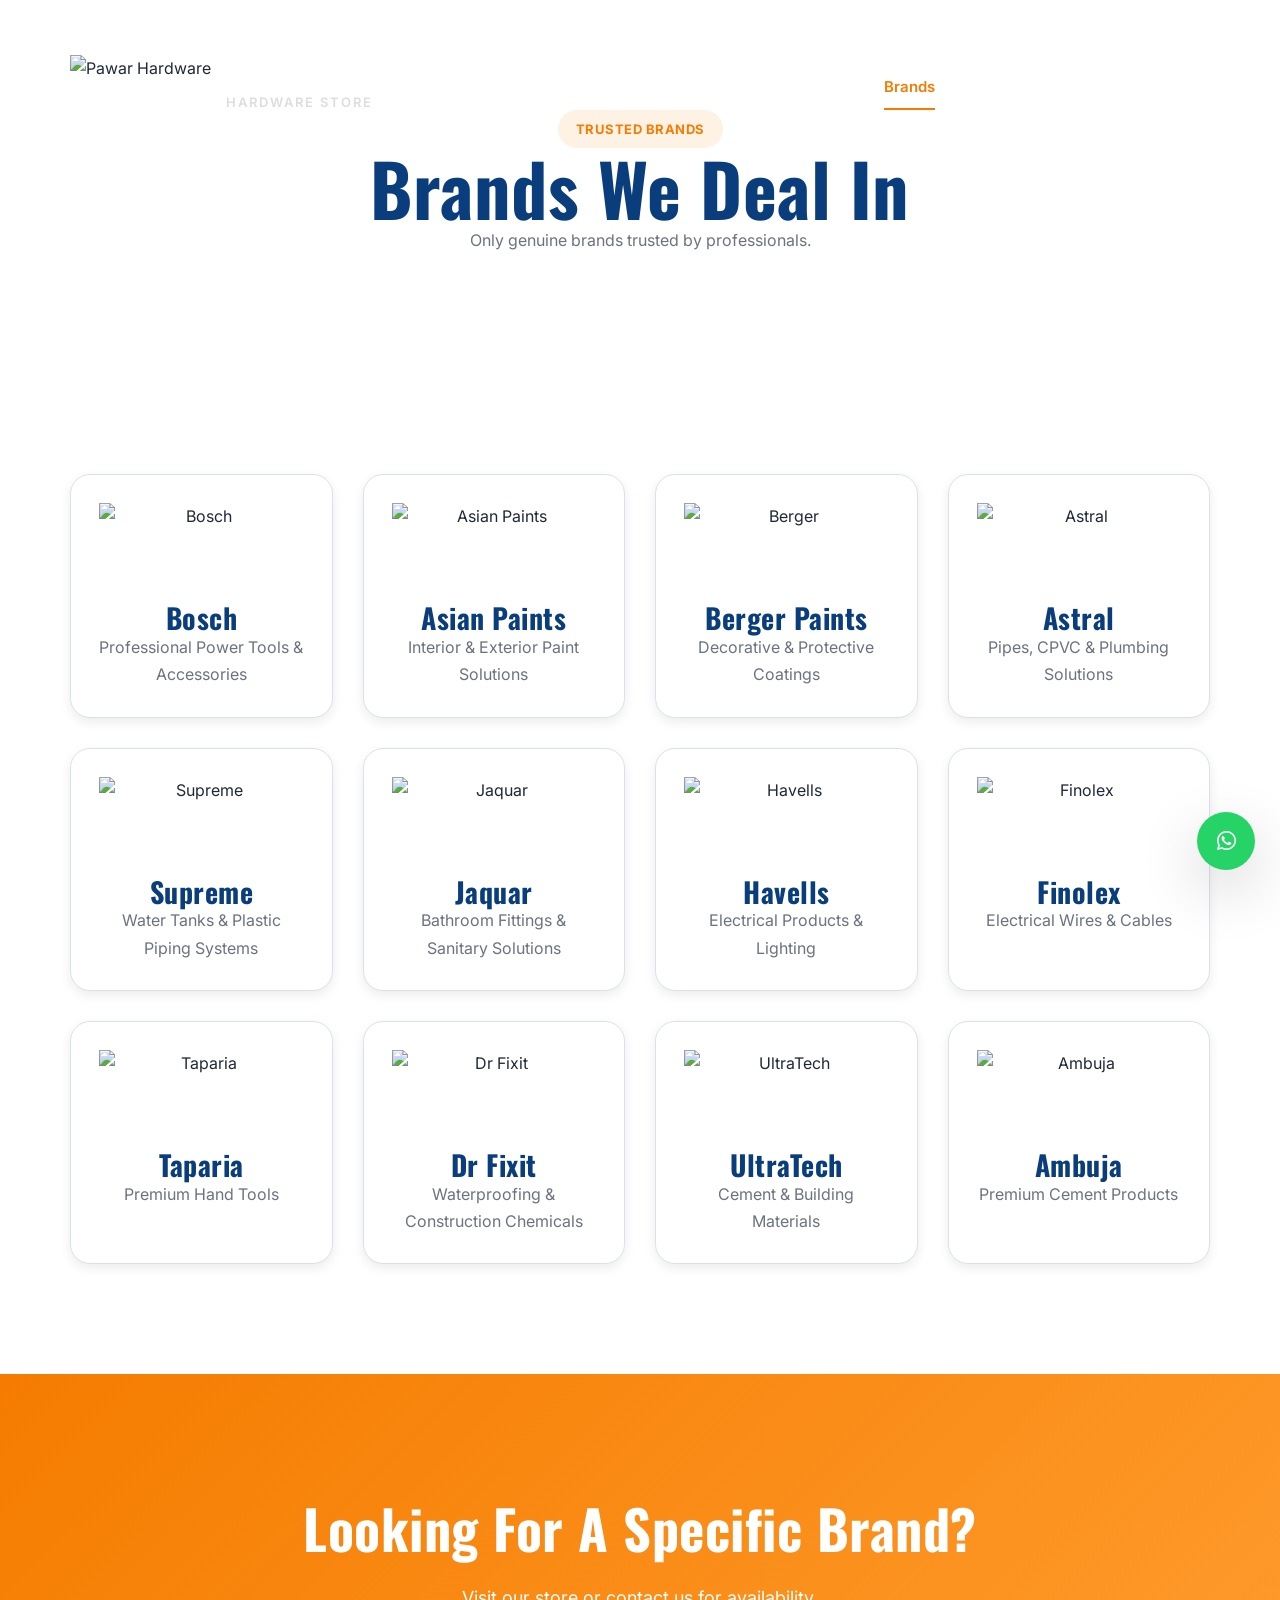
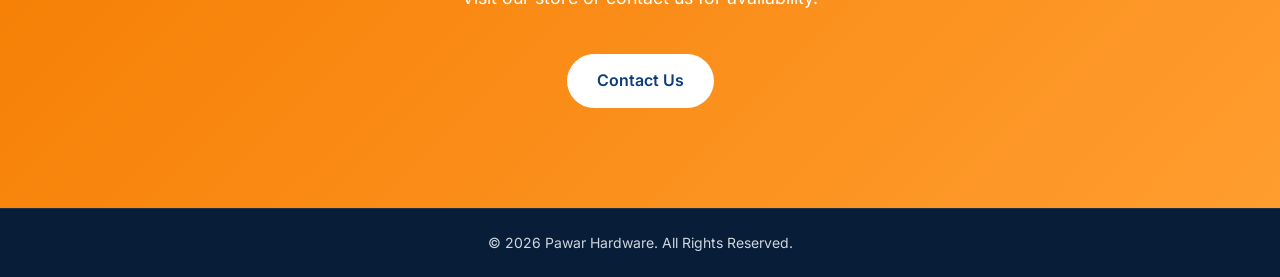
==== brands.html @ 083a14bd "Updated website design" ====
<!DOCTYPE html>
<html lang="en">

<head>
<!-- Favicons -->
<link rel="icon" href="assets/logo/favicon.ico" type="image/x-icon">

<link rel="icon" type="image/png" sizes="16x16" href="assets/logo/favicon-16x16.png">

<link rel="icon" type="image/png" sizes="32x32" href="assets/logo/favicon-32x32.png">

<link rel="apple-touch-icon" sizes="180x180" href="assets/logo/apple-touch-icon.png">

<meta name="theme-color" content="#0F3F7A">
<meta charset="UTF-8">

<meta name="viewport" content="width=device-width, initial-scale=1.0">

<title>Brands | Pawar Hardware</title>

<link rel="preconnect" href="https://fonts.googleapis.com">

<link rel="preconnect" href="https://fonts.gstatic.com" crossorigin>

<link href="https://fonts.googleapis.com/css2?family=Inter:wght@300;400;500;600;700;800&family=Oswald:wght@400;500;600;700&display=swap" rel="stylesheet">

<link rel="stylesheet" href="https://cdnjs.cloudflare.com/ajax/libs/font-awesome/6.7.2/css/all.min.css">

<link rel="stylesheet" href="css/variables.css">
<link rel="stylesheet" href="css/style.css">
<link rel="stylesheet" href="css/responsive.css">
<link rel="stylesheet" href="css/animations.css">

</head>

<body>

<div class="loader"></div>

<div class="scroll-progress"></div>

<header class="site-header sticky">

<div class="container">

<div class="navbar">

<a href="index.html" class="logo">

<img src="assets/logo/pawar-logo.png" alt="Pawar Hardware">

<div class="logo-text">

<h3>PAWAR</h3>

<span>HARDWARE STORE</span>

</div>

</a>

<nav>

<ul class="nav-links">

<li><a href="index.html">Home</a></li>

<li><a href="products.html">Products</a></li>

<li><a href="categories.html">Categories</a></li>

<li><a class="active" href="brands.html">Brands</a></li>

<li><a href="services.html">Services</a></li>

<li><a href="gallery.html">Gallery</a></li>

<li><a href="contact.html">Contact</a></li>

</ul>

</nav>

</div>

</div>

</header>

<section class="page-header">

<div class="container text-center">

<span class="badge">

TRUSTED BRANDS

</span>

<h1>

Brands We Deal In

</h1>

<p>

Only genuine brands trusted by professionals.

</p>

</div>

</section>

<section class="brands">

<div class="container">

<div class="grid-4">

<div class="card text-center hover-up">

<img src="assets/brands/bosch.png" alt="Bosch" style="height:70px;margin:auto">

<h3 class="mt-30">Bosch</h3>

<p>Professional Power Tools & Accessories</p>

</div>

<div class="card text-center hover-up">

<img src="assets/brands/asian-paints.png" alt="Asian Paints" style="height:70px;margin:auto">

<h3 class="mt-30">Asian Paints</h3>

<p>Interior & Exterior Paint Solutions</p>

</div>

<div class="card text-center hover-up">

<img src="assets/brands/berger.png" alt="Berger" style="height:70px;margin:auto">

<h3 class="mt-30">Berger Paints</h3>

<p>Decorative & Protective Coatings</p>

</div>

<div class="card text-center hover-up">

<img src="assets/brands/astral.png" alt="Astral" style="height:70px;margin:auto">

<h3 class="mt-30">Astral</h3>

<p>Pipes, CPVC & Plumbing Solutions</p>

</div>

<div class="card text-center hover-up">

<img src="assets/brands/supreme.png" alt="Supreme" style="height:70px;margin:auto">

<h3 class="mt-30">Supreme</h3>

<p>Water Tanks & Plastic Piping Systems</p>

</div>

<div class="card text-center hover-up">

<img src="assets/brands/jaquar.png" alt="Jaquar" style="height:70px;margin:auto">

<h3 class="mt-30">Jaquar</h3>

<p>Bathroom Fittings & Sanitary Solutions</p>

</div>

<div class="card text-center hover-up">

<img src="assets/brands/havells.png" alt="Havells" style="height:70px;margin:auto">

<h3 class="mt-30">Havells</h3>

<p>Electrical Products & Lighting</p>

</div>

<div class="card text-center hover-up">

<img src="assets/brands/finolex.png" alt="Finolex" style="height:70px;margin:auto">

<h3 class="mt-30">Finolex</h3>

<p>Electrical Wires & Cables</p>

</div>

<div class="card text-center hover-up">

<img src="assets/brands/taparia.png" alt="Taparia" style="height:70px;margin:auto">

<h3 class="mt-30">Taparia</h3>

<p>Premium Hand Tools</p>

</div>

<div class="card text-center hover-up">

<img src="assets/brands/dr-fixit.png" alt="Dr Fixit" style="height:70px;margin:auto">

<h3 class="mt-30">Dr Fixit</h3>

<p>Waterproofing & Construction Chemicals</p>

</div>

<div class="card text-center hover-up">

<img src="assets/brands/ultratech.png" alt="UltraTech" style="height:70px;margin:auto">

<h3 class="mt-30">UltraTech</h3>

<p>Cement & Building Materials</p>

</div>

<div class="card text-center hover-up">

<img src="assets/brands/ambuja.png" alt="Ambuja" style="height:70px;margin:auto">

<h3 class="mt-30">Ambuja</h3>

<p>Premium Cement Products</p>

</div>

</div>

</div>

</section>

<section class="cta">

<div class="container text-center">

<h2>

Looking For A Specific Brand?

</h2>

<p>

Visit our store or contact us for availability.

</p>

<a href="contact.html" class="btn btn-white">

Contact Us

</a>

</div>

</section>

<footer class="footer">

<div class="footer-bottom">

<div class="container">

<p>

© 2026 Pawar Hardware. All Rights Reserved.

</p>

</div>

</div>

</footer>

<a href="https://wa.me/919226948412" class="whatsapp">

<i class="fab fa-whatsapp"></i>

</a>

<a href="#" class="back-top">

<i class="fa-solid fa-arrow-up"></i>

</a>

<script src="js/main.js"></script>

</body>

</html>
---- css/variables.css ----
/*==========================================
 PAWAR HARDWARE V1
 VARIABLES.CSS
==========================================*/

/* Colors */

:root{

--primary:#0A3D7C;
--primary-dark:#072B57;
--primary-light:#1457A8;

--secondary:#F57C00;
--secondary-dark:#D96C00;
--secondary-light:#FFA033;

--white:#FFFFFF;

--light:#F5F7FA;

--gray:#EDF1F5;

--border:#D9E2EC;

--text:#1F2937;

--text-light:#6B7280;

--success:#10B981;

--danger:#DC2626;

}

/* Typography */

:root{

--font-heading:'Oswald',sans-serif;

--font-body:'Inter',sans-serif;

--fs-xs:12px;
--fs-sm:14px;
--fs-md:16px;
--fs-lg:18px;
--fs-xl:22px;
--fs-2xl:30px;
--fs-3xl:42px;
--fs-4xl:56px;
--fs-5xl:72px;

}

/* Radius */

:root{

--radius-sm:8px;

--radius-md:14px;

--radius-lg:20px;

--radius-xl:28px;

--radius-round:999px;

}

/* Shadows */

:root{

--shadow-sm:0 4px 12px rgba(0,0,0,.08);

--shadow-md:0 10px 25px rgba(0,0,0,.12);

--shadow-lg:0 20px 60px rgba(0,0,0,.18);

}

/* Transition */

:root{

--transition:.35s ease;

}

/* Container */

:root{

--container:1320px;

}

/* Header */

:root{

--header-height:90px;

}

/* Gradient */

:root{

--gradient:linear-gradient(
135deg,
var(--primary),
var(--primary-dark)
);

}

/* Glass */

:root{

--glass:rgba(255,255,255,.12);

}

/* Blur */

:root{

--blur:blur(18px);

}

/* Z Index */

:root{

--z-header:999;

--z-menu:998;

--z-overlay:997;

--z-popup:9999;

}

/* Section */

:root{

--section-padding:110px;

}

/* Buttons */

:root{

--btn-height:54px;

}

/* Cards */

:root{

--card-padding:24px;

}

/* Hero */

:root{

--hero-height:100vh;

}

/* Product */

:root{

--product-image:260px;

}

/* Gallery */

:root{

--gallery-image:320px;

}

/* Footer */

:root{

--footer-bg:#071D38;

}

/* Animation */

:root{

--anim-speed:.7s;

}

/* Selection */

::selection{

background:var(--secondary);

color:#fff;

}

/* Scrollbar */

::-webkit-scrollbar{

width:10px;

}

::-webkit-scrollbar-track{

background:#f2f2f2;

}

::-webkit-scrollbar-thumb{

background:var(--secondary);

border-radius:100px;

}

::-webkit-scrollbar-thumb:hover{

background:var(--primary);

}
---- css/style.css ----
/*==================================================
PAWAR HARDWARE V1
STYLE.CSS
==================================================*/

/*==========================
RESET
==========================*/

*,
*::before,
*::after{
margin:0;
padding:0;
box-sizing:border-box;
}

html{
scroll-behavior:smooth;
}

body{
font-family:var(--font-body);
font-size:16px;
line-height:1.7;
color:var(--text);
background:var(--white);
overflow-x:hidden;
-webkit-font-smoothing:antialiased;
}

img{
display:block;
max-width:100%;
}

a{
text-decoration:none;
color:inherit;
transition:var(--transition);
}

ul{
list-style:none;
}

button,
input,
textarea,
select{
font:inherit;
outline:none;
border:none;
}

button{
cursor:pointer;
background:none;
}

section{
padding:var(--section-padding) 0;
position:relative;
}

.container{
width:min(100% - 40px,var(--container));
margin:auto;
}

/*==========================
TYPOGRAPHY
==========================*/

h1,
h2,
h3,
h4,
h5{
font-family:var(--font-heading);
font-weight:700;
letter-spacing:.5px;
color:var(--primary);
line-height:1.1;
}

h1{
font-size:72px;
}

h2{
font-size:48px;
}

h3{
font-size:28px;
}

p{
color:var(--text-light);
}

.section-title{
text-align:center;
max-width:760px;
margin:auto auto 70px;
}

.section-title span{
display:inline-block;
padding:8px 18px;
border-radius:100px;
background:rgba(245,124,0,.12);
color:var(--secondary);
font-weight:700;
font-size:14px;
letter-spacing:1px;
margin-bottom:18px;
}

.section-title p{
margin-top:18px;
}

/*==========================
GRID
==========================*/

.grid-2{
display:grid;
grid-template-columns:repeat(2,1fr);
gap:60px;
align-items:center;
}

.grid-3{
display:grid;
grid-template-columns:repeat(3,1fr);
gap:30px;
}

.grid-4{
display:grid;
grid-template-columns:repeat(4,1fr);
gap:30px;
}

/*==========================
BUTTONS
==========================*/

.btn{
display:inline-flex;
align-items:center;
justify-content:center;
gap:12px;
height:54px;
padding:0 30px;
border-radius:var(--radius-round);
font-weight:600;
transition:var(--transition);
}

.btn-primary{
background:var(--secondary);
color:#fff;
box-shadow:var(--shadow-sm);
}

.btn-primary:hover{
background:var(--primary);
transform:translateY(-4px);
}

.btn-outline{
border:2px solid var(--primary);
color:var(--primary);
}

.btn-outline:hover{
background:var(--primary);
color:#fff;
}

.btn-white{
background:#fff;
color:var(--primary);
}

.btn-white:hover{
background:var(--secondary);
color:#fff;
}

/*==========================
BADGES
==========================*/

.badge{
display:inline-flex;
align-items:center;
padding:8px 18px;
border-radius:100px;
background:rgba(245,124,0,.1);
color:var(--secondary);
font-size:13px;
font-weight:700;
letter-spacing:.5px;
}

/*==========================
CARDS
==========================*/

.card{
background:#fff;
border-radius:var(--radius-lg);
box-shadow:var(--shadow-sm);
padding:28px;
transition:var(--transition);
border:1px solid var(--border);
}

.card:hover{
transform:translateY(-8px);
box-shadow:var(--shadow-lg);
}

/*==========================
IMAGES
==========================*/

.image-cover{
width:100%;
height:100%;
object-fit:cover;
}

.round{
border-radius:var(--radius-lg);
overflow:hidden;
}

/*==========================
HELPERS
==========================*/

.text-center{
text-align:center;
}

.mt-20{
margin-top:20px;
}

.mt-30{
margin-top:30px;
}

.mt-40{
margin-top:40px;
}

.mt-60{
margin-top:60px;
}

.mb-30{
margin-bottom:30px;
}

.mb-60{
margin-bottom:60px;
}

.bg-light{
background:var(--light);
}

.bg-primary{
background:var(--primary);
color:#fff;
}

.bg-gradient{
background:var(--gradient);
color:#fff;
}

.shadow{
box-shadow:var(--shadow-lg);
}

.radius{
border-radius:var(--radius-lg);
}

.hide{
display:none;
}

.show{
display:block;
}
/*=========================================
TOP BAR
=========================================*/

.topbar{

background:var(--primary-dark);

color:#fff;

font-size:14px;

}

.topbar .container{

display:flex;

justify-content:space-between;

align-items:center;

height:42px;

}

.topbar-left,
.topbar-right{

display:flex;

align-items:center;

gap:25px;

}

.topbar i{

color:var(--secondary);

margin-right:8px;

}

.topbar a{

color:#fff;

opacity:.9;

}

.topbar a:hover{

color:var(--secondary);

}


/*=========================================
HEADER
=========================================*/

.site-header{

position:absolute;

top:42px;

left:0;

width:100%;

z-index:999;

transition:.35s;

}

.site-header.sticky{

position:fixed;

top:0;

background:rgba(255,255,255,.95);

backdrop-filter:blur(15px);

box-shadow:0 10px 30px rgba(0,0,0,.08);

animation:headerSlide .4s;

}

@keyframes headerSlide{

from{

transform:translateY(-100%);

}

to{

transform:translateY(0);

}

}


/*=========================================
NAVBAR
=========================================*/

.navbar{

height:90px;

display:flex;

justify-content:space-between;

align-items:center;

}


/*=========================================
LOGO
=========================================*/

.logo{

display:flex;

align-items:center;

gap:15px;

}

.logo img{

height:64px;

width:auto;

}

.logo-text{

display:flex;

flex-direction:column;

}

.logo-text h3{

font-size:28px;

margin:0;

color:#fff;

}

.site-header.sticky .logo-text h3{

color:var(--primary);

}

.logo-text span{

font-size:13px;

font-weight:600;

letter-spacing:2px;

color:#ddd;

text-transform:uppercase;

}

.site-header.sticky .logo-text span{

color:var(--secondary);

}


/*=========================================
MENU
=========================================*/

.nav-links{

display:flex;

align-items:center;

gap:34px;

}

.nav-links li{

position:relative;

}

.nav-links a{

font-size:15px;

font-weight:600;

color:#fff;

transition:.3s;

position:relative;

padding:8px 0;

}

.site-header.sticky .nav-links a{

color:var(--primary);

}

.nav-links a::after{

content:"";

position:absolute;

left:0;

bottom:-6px;

width:0;

height:2px;

background:var(--secondary);

transition:.35s;

}

.nav-links a:hover{

color:var(--secondary);

}

.nav-links a:hover::after,

.nav-links .active::after{

width:100%;

}

.nav-links .active{

color:var(--secondary);

}


/*=========================================
NAV BUTTON
=========================================*/

.nav-action{

display:flex;

align-items:center;

gap:15px;

}


/*=========================================
CALL BUTTON
=========================================*/

.call-btn{

display:flex;

align-items:center;

gap:12px;

padding:12px 22px;

background:var(--secondary);

border-radius:100px;

color:#fff;

font-weight:600;

box-shadow:var(--shadow-md);

transition:.3s;

}

.call-btn:hover{

background:#fff;

color:var(--primary);

transform:translateY(-3px);

}

.call-btn i{

font-size:18px;

}


/*=========================================
MOBILE MENU
=========================================*/

.menu-toggle{

display:none;

width:50px;

height:50px;

border-radius:12px;

background:#fff;

align-items:center;

justify-content:center;

cursor:pointer;

box-shadow:var(--shadow-sm);

}

.menu-toggle i{

font-size:22px;

color:var(--primary);

}


/*=========================================
MOBILE NAVIGATION
=========================================*/

.mobile-menu{

position:fixed;

top:0;

right:-100%;

width:320px;

height:100vh;

background:#fff;

padding:40px;

transition:.4s;

z-index:9999;

overflow:auto;

box-shadow:-10px 0 40px rgba(0,0,0,.15);

}

.mobile-menu.active{

right:0;

}

.mobile-menu ul{

margin-top:60px;

}

.mobile-menu li{

margin-bottom:22px;

}

.mobile-menu a{

font-size:18px;

font-weight:600;

color:var(--primary);

}

.mobile-menu a:hover{

color:var(--secondary);

}

.close-menu{

position:absolute;

top:20px;

right:20px;

width:42px;

height:42px;

display:flex;

align-items:center;

justify-content:center;

border-radius:50%;

background:var(--light);

cursor:pointer;

}

.close-menu i{

font-size:20px;

color:var(--primary);

}


/*=========================================
OVERLAY
=========================================*/

.menu-overlay{

position:fixed;

inset:0;

background:rgba(0,0,0,.45);

opacity:0;

visibility:hidden;

transition:.35s;

z-index:9998;

}

.menu-overlay.active{

opacity:1;

visibility:visible;

}
/*=========================================
HERO SECTION
=========================================*/

.hero{

position:relative;

min-height:100vh;

display:flex;

align-items:center;

overflow:hidden;

background:linear-gradient(135deg,#072B57 0%,#0A3D7C 45%,#1457A8 100%);

color:#fff;

}

/* Background Overlay */

.hero::before{

content:"";

position:absolute;

inset:0;

background:url("../assets/backgrounds/pattern.png");

opacity:.05;

pointer-events:none;

}

.hero::after{

content:"";

position:absolute;

right:-250px;

top:-250px;

width:700px;

height:700px;

background:rgba(245,124,0,.12);

border-radius:50%;

filter:blur(80px);

}

/* Layout */

.hero .container{

position:relative;

z-index:2;

display:grid;

grid-template-columns:1.1fr .9fr;

gap:70px;

align-items:center;

}

/* Left */

.hero-content{

max-width:700px;

}

.hero-badge{

display:inline-flex;

align-items:center;

gap:10px;

padding:10px 22px;

background:rgba(255,255,255,.12);

backdrop-filter:blur(10px);

border:1px solid rgba(255,255,255,.15);

border-radius:100px;

font-size:14px;

font-weight:600;

margin-bottom:25px;

}

.hero-badge i{

color:var(--secondary);

}

.hero h1{

font-size:78px;

line-height:1.05;

margin-bottom:25px;

color:#fff;

}

.hero h1 span{

color:var(--secondary);

}

.hero p{

font-size:18px;

max-width:620px;

color:rgba(255,255,255,.85);

margin-bottom:40px;

}

/* Buttons */

.hero-buttons{

display:flex;

gap:18px;

margin-bottom:50px;

}

/* Search */

.hero-search{

display:flex;

align-items:center;

background:#fff;

border-radius:100px;

padding:10px;

max-width:650px;

box-shadow:0 20px 60px rgba(0,0,0,.20);

}

.hero-search input{

flex:1;

padding:16px 22px;

background:transparent;

font-size:16px;

color:var(--text);

}

.hero-search button{

height:56px;

padding:0 32px;

background:var(--secondary);

color:#fff;

border-radius:100px;

font-weight:600;

transition:.35s;

}

.hero-search button:hover{

background:var(--primary);

}

/* Right */

.hero-image{

position:relative;

display:flex;

justify-content:center;

align-items:center;

}

.hero-image img{

width:100%;

max-width:650px;

animation:floatImage 6s ease-in-out infinite;

filter:drop-shadow(0 30px 50px rgba(0,0,0,.35));

}

/* Floating Cards */

.float-card{

position:absolute;

background:rgba(255,255,255,.12);

backdrop-filter:blur(16px);

border:1px solid rgba(255,255,255,.18);

border-radius:18px;

padding:18px 22px;

display:flex;

align-items:center;

gap:16px;

box-shadow:0 15px 40px rgba(0,0,0,.18);

}

.float-card i{

width:56px;

height:56px;

display:flex;

align-items:center;

justify-content:center;

background:var(--secondary);

border-radius:50%;

font-size:22px;

}

.float-card h4{

font-size:18px;

color:#fff;

margin-bottom:4px;

}

.float-card span{

font-size:14px;

color:#ddd;

}

.card-top{

top:40px;

left:-40px;

}

.card-bottom{

bottom:40px;

right:-20px;

}

/* Scroll Indicator */

.scroll-down{

position:absolute;

bottom:35px;

left:50%;

transform:translateX(-50%);

display:flex;

flex-direction:column;

align-items:center;

gap:10px;

font-size:14px;

letter-spacing:2px;

text-transform:uppercase;

color:#fff;

opacity:.8;

}

.scroll-down span{

width:2px;

height:40px;

background:#fff;

animation:scrollLine 1.6s infinite;

}

/* Hero Stats */

.hero-stats{

display:flex;

gap:40px;

margin-top:45px;

}

.hero-stat h2{

font-size:42px;

color:var(--secondary);

margin-bottom:6px;

}

.hero-stat p{

color:#ddd;

font-size:14px;

}

/* Animations */

@keyframes floatImage{

0%,100%{

transform:translateY(0);

}

50%{

transform:translateY(-18px);

}

}

@keyframes scrollLine{

0%{

transform:scaleY(0);

transform-origin:top;

}

50%{

transform:scaleY(1);

transform-origin:top;

}

51%{

transform-origin:bottom;

}

100%{

transform:scaleY(0);

transform-origin:bottom;

}

}
/*=========================================
FEATURED CATEGORIES
=========================================*/

.categories{

background:var(--light);

position:relative;

overflow:hidden;

}

.categories::before{

content:"";

position:absolute;

top:0;

left:0;

width:100%;

height:8px;

background:linear-gradient(90deg,var(--secondary),transparent);

}

.category-grid{

display:grid;

grid-template-columns:repeat(4,1fr);

gap:30px;

}

.category-card{

position:relative;

background:#fff;

border-radius:22px;

overflow:hidden;

transition:.4s;

border:1px solid var(--border);

box-shadow:var(--shadow-sm);

}

.category-card:hover{

transform:translateY(-12px);

box-shadow:var(--shadow-lg);

border-color:var(--secondary);

}

.category-image{

height:220px;

overflow:hidden;

position:relative;

}

.category-image img{

width:100%;

height:100%;

object-fit:cover;

transition:.6s;

}

.category-card:hover .category-image img{

transform:scale(1.1);

}

.category-overlay{

position:absolute;

inset:0;

background:linear-gradient(to top,

rgba(0,0,0,.55),

transparent);

}

.category-content{

padding:28px;

text-align:center;

}

.category-icon{

width:80px;

height:80px;

margin:-70px auto 20px;

border-radius:50%;

background:#fff;

display:flex;

justify-content:center;

align-items:center;

box-shadow:0 15px 30px rgba(0,0,0,.12);

position:relative;

z-index:5;

}

.category-icon i{

font-size:34px;

color:var(--secondary);

}

.category-content h3{

margin-bottom:12px;

font-size:26px;

}

.category-content p{

font-size:15px;

margin-bottom:25px;

}

.category-link{

display:inline-flex;

align-items:center;

gap:10px;

color:var(--primary);

font-weight:700;

transition:.35s;

}

.category-link i{

transition:.35s;

}

.category-link:hover{

color:var(--secondary);

}

.category-link:hover i{

transform:translateX(6px);

}


/*=========================================
WHY CHOOSE US
=========================================*/

.features{

background:#fff;

}

.feature-grid{

display:grid;

grid-template-columns:repeat(3,1fr);

gap:35px;

}

.feature-card{

padding:40px;

border-radius:22px;

background:#fff;

text-align:center;

border:1px solid var(--border);

transition:.4s;

}

.feature-card:hover{

background:var(--primary);

transform:translateY(-12px);

box-shadow:var(--shadow-lg);

}

.feature-icon{

width:90px;

height:90px;

margin:auto;

border-radius:50%;

display:flex;

align-items:center;

justify-content:center;

background:rgba(245,124,0,.1);

margin-bottom:25px;

transition:.4s;

}

.feature-icon i{

font-size:38px;

color:var(--secondary);

}

.feature-card:hover .feature-icon{

background:#fff;

}

.feature-card:hover h3,

.feature-card:hover p{

color:#fff;

}

.feature-card h3{

margin-bottom:15px;

font-size:24px;

transition:.3s;

}

.feature-card p{

transition:.3s;

}


/*=========================================
PRODUCT SECTION
=========================================*/

.products{

background:var(--light);

}

.product-grid{

display:grid;

grid-template-columns:repeat(4,1fr);

gap:30px;

}

.product-card{

background:#fff;

border-radius:22px;

overflow:hidden;

border:1px solid var(--border);

transition:.4s;

box-shadow:var(--shadow-sm);

}

.product-card:hover{

transform:translateY(-12px);

box-shadow:var(--shadow-lg);

}

.product-image{

height:260px;

background:#fff;

display:flex;

justify-content:center;

align-items:center;

padding:25px;

overflow:hidden;

}

.product-image img{

max-width:100%;

max-height:200px;

transition:.45s;

}

.product-card:hover .product-image img{

transform:scale(1.08);

}

.product-body{

padding:28px;

text-align:center;

}

.product-category{

font-size:13px;

font-weight:700;

color:var(--secondary);

text-transform:uppercase;

letter-spacing:1px;

margin-bottom:10px;

}

.product-title{

font-size:24px;

margin-bottom:18px;

min-height:60px;

}

.product-buttons{

display:flex;

justify-content:center;

gap:12px;

flex-wrap:wrap;

}

.product-buttons .btn{

height:46px;

padding:0 22px;

font-size:14px;

}
/*==================================================
BRANDS
==================================================*/

.brands{

background:#fff;

overflow:hidden;

position:relative;

}

.brand-slider{

display:flex;

gap:40px;

align-items:center;

animation:brandSlide 28s linear infinite;

width:max-content;

}

.brand-slider:hover{

animation-play-state:paused;

}

.brand-item{

width:180px;

height:100px;

display:flex;

justify-content:center;

align-items:center;

background:#fff;

border-radius:20px;

border:1px solid var(--border);

box-shadow:var(--shadow-sm);

transition:.35s;

}

.brand-item:hover{

transform:translateY(-8px);

box-shadow:var(--shadow-lg);

border-color:var(--secondary);

}

.brand-item img{

max-width:130px;

max-height:55px;

opacity:.8;

transition:.35s;

}

.brand-item:hover img{

opacity:1;

transform:scale(1.08);

}

@keyframes brandSlide{

0%{

transform:translateX(0);

}

100%{

transform:translateX(-50%);

}

}


/*==================================================
STATISTICS
==================================================*/

.stats{

background:linear-gradient(135deg,var(--primary),var(--primary-dark));

color:#fff;

}

.stats-grid{

display:grid;

grid-template-columns:repeat(4,1fr);

gap:30px;

text-align:center;

}

.stat-card{

padding:20px;

}

.stat-card h2{

font-size:64px;

color:var(--secondary);

margin-bottom:10px;

}

.stat-card p{

color:#ddd;

font-size:16px;

letter-spacing:1px;

}


/*==================================================
SERVICES
==================================================*/

.services{

background:var(--light);

}

.services-grid{

display:grid;

grid-template-columns:repeat(3,1fr);

gap:35px;

}

.service-card{

background:#fff;

padding:40px;

border-radius:22px;

text-align:center;

transition:.35s;

border:1px solid var(--border);

}

.service-card:hover{

background:var(--primary);

transform:translateY(-12px);

box-shadow:var(--shadow-lg);

}

.service-card i{

font-size:48px;

color:var(--secondary);

margin-bottom:25px;

transition:.35s;

}

.service-card:hover i{

transform:rotate(8deg) scale(1.1);

}

.service-card h3{

margin-bottom:18px;

}

.service-card:hover h3,

.service-card:hover p{

color:#fff;

}


/*==================================================
TESTIMONIALS
==================================================*/

.testimonials{

background:#fff;

}

.testimonial-grid{

display:grid;

grid-template-columns:repeat(3,1fr);

gap:30px;

}

.testimonial-card{

padding:35px;

border-radius:22px;

border:1px solid var(--border);

box-shadow:var(--shadow-sm);

background:#fff;

transition:.35s;

position:relative;

}

.testimonial-card:hover{

transform:translateY(-10px);

box-shadow:var(--shadow-lg);

}

.quote{

font-size:70px;

line-height:1;

color:var(--secondary);

opacity:.18;

position:absolute;

top:10px;

right:25px;

font-family:Georgia,serif;

}

.stars{

color:#FDBA12;

margin-bottom:20px;

font-size:18px;

}

.client{

display:flex;

align-items:center;

gap:15px;

margin-top:25px;

}

.client img{

width:60px;

height:60px;

border-radius:50%;

object-fit:cover;

}

.client h4{

font-size:20px;

margin-bottom:4px;

}

.client span{

font-size:14px;

color:var(--text-light);

}


/*==================================================
GALLERY
==================================================*/

.gallery{

background:var(--light);

}

.gallery-grid{

display:grid;

grid-template-columns:repeat(4,1fr);

gap:22px;

}

.gallery-item{

position:relative;

overflow:hidden;

border-radius:22px;

cursor:pointer;

}

.gallery-item img{

width:100%;

height:280px;

object-fit:cover;

transition:.45s;

}

.gallery-item:hover img{

transform:scale(1.12);

}

.gallery-overlay{

position:absolute;

inset:0;

display:flex;

justify-content:center;

align-items:center;

background:rgba(10,61,124,.78);

opacity:0;

transition:.35s;

}

.gallery-item:hover .gallery-overlay{

opacity:1;

}

.gallery-overlay i{

font-size:40px;

color:#fff;

}


/*==================================================
CTA
==================================================*/

.cta{

background:linear-gradient(135deg,var(--secondary),#ff9d2f);

color:#fff;

text-align:center;

padding:100px 0;

}

.cta h2{

color:#fff;

font-size:54px;

margin:25px 0;

}

.cta p{

max-width:700px;

margin:auto;

color:#fff;

margin-bottom:40px;

font-size:18px;

}
/*==================================================
CONTACT
==================================================*/

.contact{

background:#fff;

}

.contact-wrapper{

display:grid;

grid-template-columns:1fr 1fr;

gap:50px;

align-items:start;

}

.contact-card{

background:#fff;

padding:40px;

border-radius:22px;

box-shadow:var(--shadow-md);

border:1px solid var(--border);

}

.contact-info{

display:flex;

gap:18px;

margin-bottom:30px;

}

.contact-info i{

width:60px;

height:60px;

display:flex;

align-items:center;

justify-content:center;

background:rgba(245,124,0,.1);

border-radius:50%;

color:var(--secondary);

font-size:24px;

flex-shrink:0;

}

.contact-info h4{

margin-bottom:6px;

font-size:22px;

}

.contact-form{

display:grid;

gap:20px;

}

.contact-form input,

.contact-form textarea,

.contact-form select{

width:100%;

padding:16px 20px;

border:1px solid var(--border);

border-radius:14px;

background:#fff;

transition:.3s;

}

.contact-form input:focus,

.contact-form textarea:focus,

.contact-form select:focus{

border-color:var(--secondary);

box-shadow:0 0 0 4px rgba(245,124,0,.12);

}

.contact-form textarea{

height:180px;

resize:none;

}

.map{

overflow:hidden;

border-radius:22px;

height:520px;

box-shadow:var(--shadow-md);

}

.map iframe{

width:100%;

height:100%;

border:0;

}


/*==================================================
FAQ
==================================================*/

.faq{

background:var(--light);

}

.faq-item{

background:#fff;

border-radius:18px;

margin-bottom:20px;

box-shadow:var(--shadow-sm);

overflow:hidden;

}

.faq-question{

padding:22px 28px;

display:flex;

justify-content:space-between;

align-items:center;

cursor:pointer;

font-weight:600;

font-size:18px;

}

.faq-question:hover{

background:rgba(245,124,0,.05);

}

.faq-question i{

transition:.35s;

}

.faq-item.active i{

transform:rotate(180deg);

}

.faq-answer{

display:none;

padding:0 28px 25px;

color:var(--text-light);

line-height:1.8;

}

.faq-item.active .faq-answer{

display:block;

}


/*==================================================
FOOTER
==================================================*/

.footer{

background:var(--footer-bg);

color:#fff;

}

.footer-top{

padding:90px 0 60px;

}

.footer-grid{

display:grid;

grid-template-columns:2fr 1fr 1fr 1.3fr;

gap:50px;

}

.footer-logo{

height:70px;

margin-bottom:20px;

}

.footer h3{

color:#fff;

margin-bottom:25px;

font-size:24px;

}

.footer p{

color:#cfd6df;

}

.footer ul li{

margin-bottom:14px;

}

.footer ul a{

color:#cfd6df;

transition:.3s;

}

.footer ul a:hover{

color:var(--secondary);

padding-left:8px;

}

.footer-contact li{

display:flex;

gap:14px;

align-items:flex-start;

}

.footer-contact i{

color:var(--secondary);

margin-top:5px;

}

.social{

display:flex;

gap:14px;

margin-top:25px;

}

.social a{

width:46px;

height:46px;

display:flex;

align-items:center;

justify-content:center;

background:rgba(255,255,255,.08);

border-radius:50%;

transition:.35s;

}

.social a:hover{

background:var(--secondary);

transform:translateY(-6px);

}

.footer-bottom{

border-top:1px solid rgba(255,255,255,.08);

padding:22px 0;

text-align:center;

color:#bbb;

font-size:14px;

}


/*==================================================
FLOATING BUTTONS
==================================================*/

.whatsapp,

.call,

.back-top{

position:fixed;

right:25px;

width:58px;

height:58px;

display:flex;

align-items:center;

justify-content:center;

border-radius:50%;

color:#fff;

font-size:22px;

box-shadow:var(--shadow-lg);

z-index:999;

transition:.35s;

}

.whatsapp{

background:#25D366;

bottom:30px;

}

.call{

background:var(--primary);

bottom:100px;

}

.back-top{

background:var(--secondary);

bottom:170px;

opacity:0;

visibility:hidden;

}

.back-top.show{

opacity:1;

visibility:visible;

}

.whatsapp:hover,

.call:hover,

.back-top:hover{

transform:translateY(-6px) scale(1.08);

}


/*==================================================
LOADER
==================================================*/

.loader{

position:fixed;

inset:0;

background:#fff;

display:flex;

align-items:center;

justify-content:center;

z-index:99999;

}

.loader span{

width:70px;

height:70px;

border:6px solid #eee;

border-top-color:var(--secondary);

border-radius:50%;

animation:spin 1s linear infinite;

}

@keyframes spin{
    100%{
        transform:rotate(360deg);
    }
}


/*==================================================
UTILITIES
==================================================*/

.text-primary{color:var(--primary);}
.text-secondary{color:var(--secondary);}
.bg-primary{background:var(--primary);}
.bg-light{background:var(--light);}
.rounded{border-radius:22px;}
.shadow{box-shadow:var(--shadow-lg);}
.text-center{text-align:center;}
.w-100{width:100%;}
.mt-30{margin-top:30px;}
.mt-50{margin-top:50px;}
.mb-30{margin-bottom:30px;}
.mb-50{margin-bottom:50px;}
.py-100{padding:100px 0;}
---- css/responsive.css ----
/*==========================================
PAWAR HARDWARE V1
RESPONSIVE.CSS
==========================================*/


/*==========================================
1400px
==========================================*/

@media(max-width:1400px){

.container{

max-width:1140px;

}

.hero h1{

font-size:64px;

}

}


/*==========================================
1200px
==========================================*/

@media(max-width:1200px){

.grid-4,
.product-grid,
.category-grid{

grid-template-columns:repeat(3,1fr);

}

.feature-grid,
.services-grid,
.testimonial-grid{

grid-template-columns:repeat(2,1fr);

}

.footer-grid{

grid-template-columns:repeat(2,1fr);

gap:40px;

}

.hero .container{

grid-template-columns:1fr;

text-align:center;

}

.hero-content{

max-width:100%;

}

.hero-buttons{

justify-content:center;

}

.hero-search{

margin:auto;

}

.hero-stats{

justify-content:center;

}

.hero-image{

margin-top:60px;

}

.float-card{

display:none;

}

}


/*==========================================
992px
==========================================*/

@media(max-width:992px){

.nav-links{

display:none;

}

.call-btn{

display:none;

}

.menu-toggle{

display:flex;

}

.grid-2{

grid-template-columns:1fr;

gap:40px;

}

.contact-wrapper{

grid-template-columns:1fr;

}

.map{

height:400px;

}

.hero{

padding-top:140px;

padding-bottom:80px;

}

.hero h1{

font-size:54px;

}

.section-title h2{

font-size:38px;

}

.stats-grid{

grid-template-columns:repeat(2,1fr);

gap:40px;

}

}


/*==========================================
768px
==========================================*/

@media(max-width:768px){

.grid-4,
.product-grid,
.category-grid,
.feature-grid,
.services-grid,
.gallery-grid,
.testimonial-grid{

grid-template-columns:1fr;

}

.footer-grid{

grid-template-columns:1fr;

}

.topbar{

display:none;

}

.site-header{

top:0;

}

.navbar{

height:80px;

}

.logo img{

height:52px;

}

.logo-text h3{

font-size:22px;

}

.hero{

min-height:auto;

padding:140px 0 90px;

}

.hero h1{

font-size:46px;

}

.hero p{

font-size:16px;

}

.hero-buttons{

flex-direction:column;

align-items:center;

}

.hero-search{

flex-direction:column;

padding:20px;

border-radius:22px;

gap:15px;

}

.hero-search input{

width:100%;

padding:16px;

}

.hero-search button{

width:100%;

}

.hero-stats{

flex-wrap:wrap;

gap:25px;

}

.section-title{

margin-bottom:50px;

}

.section-title h2{

font-size:34px;

}

.stat-card h2{

font-size:48px;

}

.cta h2{

font-size:38px;

}

.contact-card{

padding:30px;

}

.map{

height:350px;

}

.footer-top{

padding:70px 0 40px;

}

.whatsapp,

.call,

.back-top{

width:54px;

height:54px;

font-size:20px;

right:18px;

}

.whatsapp{

bottom:20px;

}

.call{

bottom:88px;

}

.back-top{

bottom:156px;

}

}


/*==========================================
576px
==========================================*/

@media(max-width:576px){

.container{

width:calc(100% - 28px);

}

.hero h1{

font-size:38px;

}

.section-title h2{

font-size:30px;

}

h2{

font-size:32px;

}

.product-title{

font-size:20px;

}

.category-content h3{

font-size:22px;

}

.feature-card,

.service-card,

.product-card,

.category-card,

.testimonial-card{

padding:20px;

}

.hero-search{

box-shadow:none;

}

.btn{

width:100%;

}

.contact-info{

flex-direction:column;

text-align:center;

align-items:center;

}

.contact-info i{

margin-bottom:10px;

}

.social{

justify-content:center;

}

.footer-bottom{

font-size:13px;

padding:18px;

}

}


/*==========================================
400px
==========================================*/

@media(max-width:400px){

.hero h1{

font-size:32px;

}

.hero p{

font-size:15px;

}

.logo img{

height:46px;

}

.logo-text h3{

font-size:18px;

}

.logo-text span{

font-size:11px;

}

.menu-toggle{

width:44px;

height:44px;

}

.menu-toggle i{

font-size:18px;

}

.section-title h2{

font-size:26px;

}

.stat-card h2{

font-size:40px;

}

.cta h2{

font-size:30px;

}

.whatsapp,

.call,

.back-top{

width:48px;

height:48px;

font-size:18px;

}

}
---- css/animations.css ----
/*==================================================
PAWAR HARDWARE V1
ANIMATIONS.CSS
==================================================*/

/*==============================
FADE UP
==============================*/

.fade-up{
opacity:0;
transform:translateY(70px);
transition:all .8s ease;
}

.fade-up.show{
opacity:1;
transform:translateY(0);
}


/*==============================
FADE DOWN
==============================*/

.fade-down{
opacity:0;
transform:translateY(-70px);
transition:all .8s ease;
}

.fade-down.show{
opacity:1;
transform:translateY(0);
}


/*==============================
FADE LEFT
==============================*/

.fade-left{
opacity:0;
transform:translateX(-70px);
transition:all .8s ease;
}

.fade-left.show{
opacity:1;
transform:translateX(0);
}


/*==============================
FADE RIGHT
==============================*/

.fade-right{
opacity:0;
transform:translateX(70px);
transition:all .8s ease;
}

.fade-right.show{
opacity:1;
transform:translateX(0);
}


/*==============================
ZOOM IN
==============================*/

.zoom-in{
opacity:0;
transform:scale(.85);
transition:all .8s ease;
}

.zoom-in.show{
opacity:1;
transform:scale(1);
}


/*==============================
ZOOM OUT
==============================*/

.zoom-out{
opacity:0;
transform:scale(1.15);
transition:all .8s ease;
}

.zoom-out.show{
opacity:1;
transform:scale(1);
}


/*==============================
ROTATE
==============================*/

.rotate-in{
opacity:0;
transform:rotate(-10deg) scale(.9);
transition:all .8s ease;
}

.rotate-in.show{
opacity:1;
transform:rotate(0) scale(1);
}


/*==============================
FLOAT
==============================*/

.float{

animation:float 5s ease-in-out infinite;

}

@keyframes float{

0%{
transform:translateY(0);
}

50%{
transform:translateY(-18px);
}

100%{
transform:translateY(0);
}

}


/*==============================
PULSE
==============================*/

.pulse{

animation:pulse 2s infinite;

}

@keyframes pulse{

0%{
transform:scale(1);
}

50%{
transform:scale(1.08);
}

100%{
transform:scale(1);
}

}


/*==============================
RIPPLE BUTTON
==============================*/

.btn{

position:relative;

overflow:hidden;

}

.btn::before{

content:"";

position:absolute;

width:0;

height:0;

left:50%;

top:50%;

border-radius:50%;

background:rgba(255,255,255,.25);

transform:translate(-50%,-50%);

transition:.6s;

}

.btn:hover::before{

width:420px;

height:420px;

}


/*==============================
IMAGE HOVER
==============================*/

.img-hover{

overflow:hidden;

}

.img-hover img{

transition:.5s;

}

.img-hover:hover img{

transform:scale(1.12);

}


/*==============================
CARD HOVER
==============================*/

.hover-up{

transition:.35s;

}

.hover-up:hover{

transform:translateY(-12px);

}


/*==============================
SHADOW HOVER
==============================*/

.shadow-hover{

transition:.35s;

}

.shadow-hover:hover{

box-shadow:0 25px 60px rgba(0,0,0,.18);

}


/*==============================
SPIN
==============================*/

.spin{

animation:spin 6s linear infinite;

}

@keyframes spin{
100%{
transform:rotate(360deg);
}
}



/*==============================
SHAKE
==============================*/

.shake:hover{

animation:shake .6s;

}

@keyframes shake{

0%{transform:translateX(0);}
20%{transform:translateX(-4px);}
40%{transform:translateX(4px);}
60%{transform:translateX(-4px);}
80%{transform:translateX(4px);}
100%{transform:translateX(0);}

}


/*==============================
GRADIENT TEXT
==============================*/

.gradient-text{

background:linear-gradient(
90deg,
var(--secondary),
#ffb347,
var(--secondary)
);

-webkit-background-clip:text;

-webkit-text-fill-color:transparent;

background-size:200%;

animation:gradientMove 6s linear infinite;

}

@keyframes gradientMove{

0%{
background-position:0%;
}

100%{
background-position:200%;
}

}


/*==============================
BORDER GLOW
==============================*/

.glow{

transition:.35s;

}

.glow:hover{

box-shadow:
0 0 20px rgba(245,124,0,.45),
0 0 60px rgba(245,124,0,.25);

}


/*==============================
SCROLL INDICATOR
==============================*/

.scroll-progress{

position:fixed;

top:0;

left:0;

height:4px;

width:0;

background:var(--secondary);

z-index:99999;

}


/*==============================
LOADER
==============================*/

.loader{

position:fixed;

inset:0;

display:flex;

align-items:center;

justify-content:center;

background:#fff;

z-index:999999;

}

.loader::after{

content:"";

width:70px;

height:70px;

border-radius:50%;

border:6px solid #eee;

border-top-color:var(--secondary);

animation:loaderSpin 1s linear infinite;

}

@keyframes loaderSpin{
100%{
transform:rotate(360deg);
}
}


/*==============================
BLUR IN
==============================*/

.blur-in{

opacity:0;

filter:blur(15px);

transition:.8s;

}

.blur-in.show{

opacity:1;

filter:blur(0);

}


/*==============================
STAGGER DELAYS
==============================*/

.delay-1{transition-delay:.1s;}
.delay-2{transition-delay:.2s;}
.delay-3{transition-delay:.3s;}
.delay-4{transition-delay:.4s;}
.delay-5{transition-delay:.5s;}
.delay-6{transition-delay:.6s;}
.delay-7{transition-delay:.7s;}
.delay-8{transition-delay:.8s;}
.delay-9{transition-delay:.9s;}
.delay-10{transition-delay:1s;}
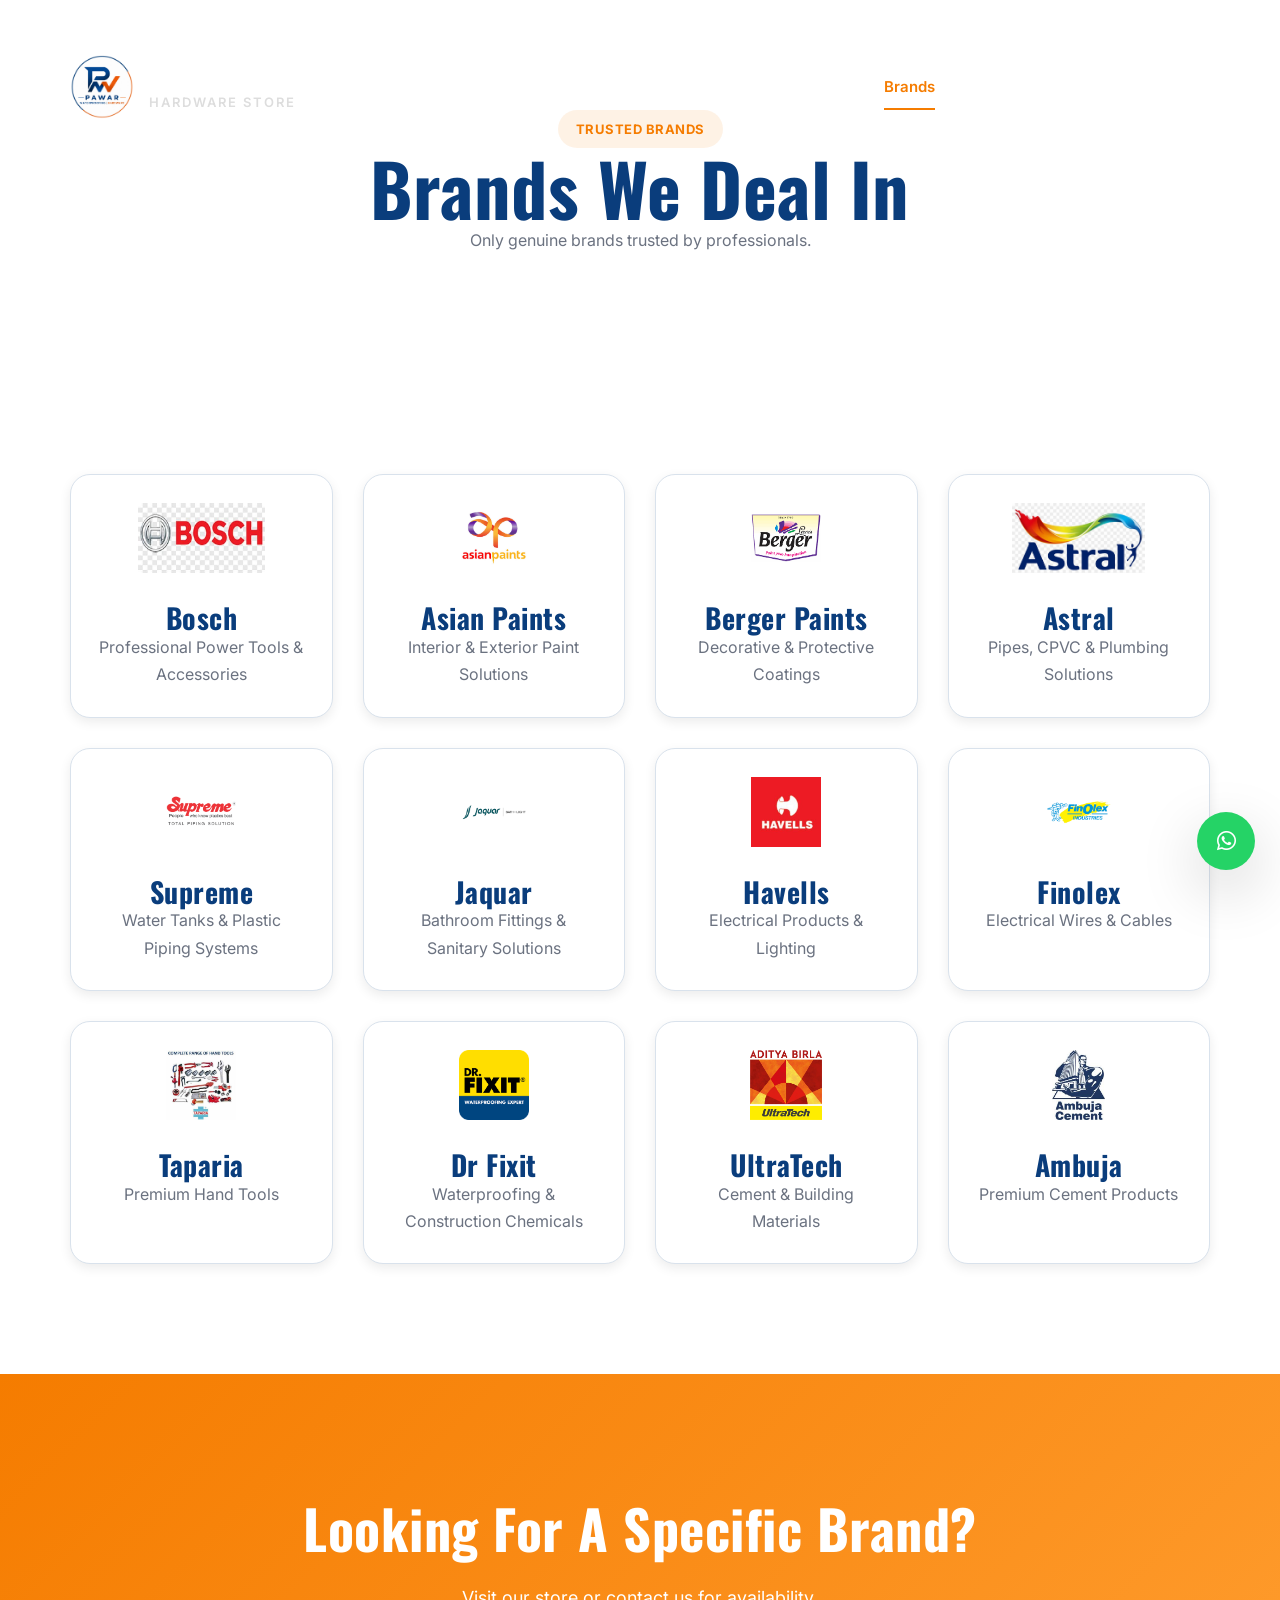
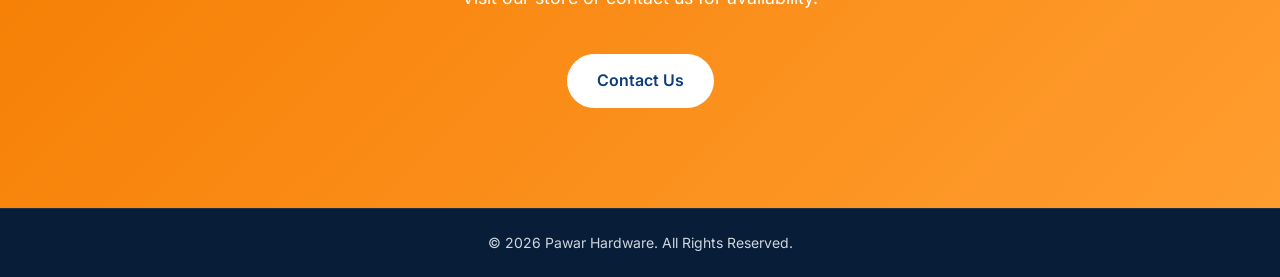
==== commit be395782: "Update brands.html" ====
--- a/brands.html
+++ b/brands.html
@@ -191,7 +191,7 @@
 
 <div class="card text-center hover-up">
 
-<img src="assets/brands/finolex.png" alt="Finolex" style="height:70px;margin:auto">
+<img src="assets/brands/logo.png" alt="Finolex" style="height:70px;margin:auto">
 
 <h3 class="mt-30">Finolex</h3>
 
@@ -305,4 +305,4 @@
 
 </body>
 
-</html>+</html>
